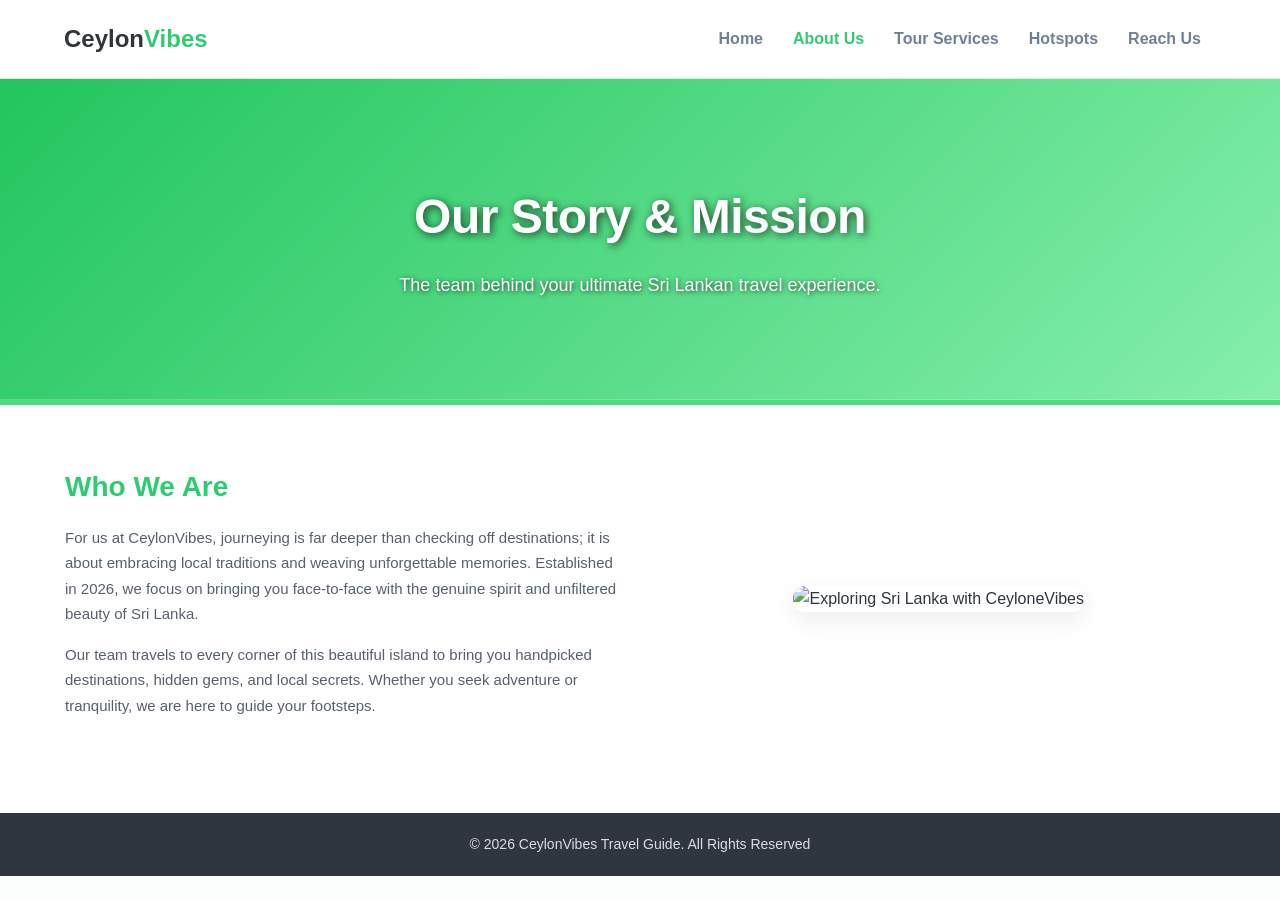
==== about.html @ 0db912fb "Initial commit" ====
<!DOCTYPE html>
<head>
    <meta charset="utf-8">
    <meta name="viewport" content="width=device-width, initial-scale=1.0">
    <title>About Our Journey | CeyloneVibes</title>
    <link rel="stylesheet" type="text/css" href="css/about.css">
</head>
<body>

    <header class="cv-global-header">
        <div class="cv-brand-identity">
            <h2>Ceylon<span>Vibes</span></h2>
        </div>
        <nav class="cv-navigation-bar">
            <ul class="cv-nav-menu">
                <li><a href="index.html" class="cv-menu-link">Home</a></li>
                <li><a href="about.html" class="cv-menu-link active-page">About Us</a></li>
                <li><a href="services.html" class="cv-menu-link">Tour Services</a></li>
                <li><a href="destinations.html" class="cv-menu-link">Hotspots</a></li>
                <li><a href="contact.html" class="cv-menu-link">Reach Us</a></li>
            </ul>
        </nav>
    </header>

   <section class="cv-storyline-header" >
        <div class="cv-storyline-text">
            <h1>Our Story & Mission</h1>
            <p>The team behind your ultimate Sri Lankan travel experience.</p>
        </div>
    </section>

    <main class="cv-about-content-hub">
        <div class="cv-about-split-container">
            <div class="cv-about-info-block">
                <h3>Who We Are</h3>
                <p>For us at CeylonVibes, journeying is far deeper than checking off destinations; it is about embracing local traditions and weaving unforgettable memories. Established in 2026, we focus on bringing you face-to-face with the genuine spirit and unfiltered beauty of Sri Lanka.</p>
                <p>Our team travels to every corner of this beautiful island to bring you handpicked destinations, hidden gems, and local secrets. Whether you seek adventure or tranquility, we are here to guide your footsteps.</p>
            </div>
            
            <div class="cv-about-visual-block">
                <img src="images/about-us.jpg" alt="Exploring Sri Lanka with CeyloneVibes">
            </div>
        </div>
    </main>

    <footer class="cv-main-footer">
        <p>&copy; 2026 CeylonVibes Travel Guide. All Rights Reserved</p>
    </footer>

</body>
</html>
---- css/about.css ----
/* Base settings & Global Reset */
* {
    margin: 0;
    padding: 0;
    box-sizing: border-box;
    font-family: 'Segoe UI', Tahoma, Geneva, Verdana, sans-serif;
}

body {
    background-color: #fcfdfd;
    color: #2f3640;
    line-height: 1.6;
}

/* Header and Navigation Bar */
.cv-global-header {
    display: flex;
    justify-content: space-between;
    align-items: center;
    padding: 20px 5%;
    background-color: #ffffff;
    border-bottom: 1px solid #e1e8ed;
    width: 100%;
}

.cv-brand-identity h2 {
    color: #2f3640;
    font-size: 24px;
}

.cv-brand-identity h2 span {
    color: #2ecc71; 
}

.cv-navigation-bar {
    display: block;
}

.cv-nav-menu {
    display: flex;
    list-style: none;
}

.cv-menu-link {
    text-decoration: none;
    color: #718093;
    padding: 10px 15px;
    font-weight: bold;
}

.cv-menu-link:hover, .active-page {
    color: #2ecc71;
}

/* About Page Title Section */
.cv-storyline-header {
    background-image: linear-gradient(135deg, #22c55e, #86efac), url('images/about-us.jpg'); 
    background-size: cover;
    border-bottom: 5px solid #4ade80;
    background-position: center;
    background-repeat: no-repeat;
    color: #ffffff;
    text-align: center;
    padding: 100px 20px; 
    width: 100%;
    clear: both;
}

.cv-storyline-text h1 {
    font-size: 48px;
    margin-bottom: 15px;
    font-weight: 700;
    color: #ffffff !important;
    letter-spacing: -0.5px;
    text-shadow: 2px 2px 8px rgba(0, 0, 0, 0.7); 
}

.cv-storyline-text p {
    font-size: 18px;
    color: #ffffff !important;
    max-width: 650px;
    margin: 0 auto;
    text-shadow: 1px 1px 5px rgba(0, 0, 0, 0.7);
}

/* Main Content Hub */
.cv-about-content-hub {
    padding: 60px 20px 80px 20px;
    background-color: #ffffff;
    clear: both;
}

.cv-about-split-container {
    max-width: 1150px;
    margin: 0 auto;
    display: flex;
    align-items: center;
    gap: 45px;
    flex-wrap: wrap;
}

.cv-about-info-block {
    flex: 1;
    min-width: 300px;
}

.cv-about-info-block h3 {
    color: #2ecc71; 
    font-size: 28px;
    margin-bottom: 15px;
}

.cv-about-info-block p {
    color: #57606f;
    line-height: 1.7;
    margin-bottom: 15px;
    font-size: 15px;
}

.cv-about-visual-block {
    flex: 1;
    min-width: 300px;
    text-align: center;
}

.cv-about-visual-block img {
    max-width: 100%;
    height: auto;
    border-radius: 12px;
    box-shadow: 0 8px 25px rgba(0,0,0,0.08);
}

/* Footer */
.cv-main-footer {
    background-color: #2f3640;
    color: #dcdde1;
    text-align: center;
    padding: 20px;
    font-size: 14px;
    clear: both;
}
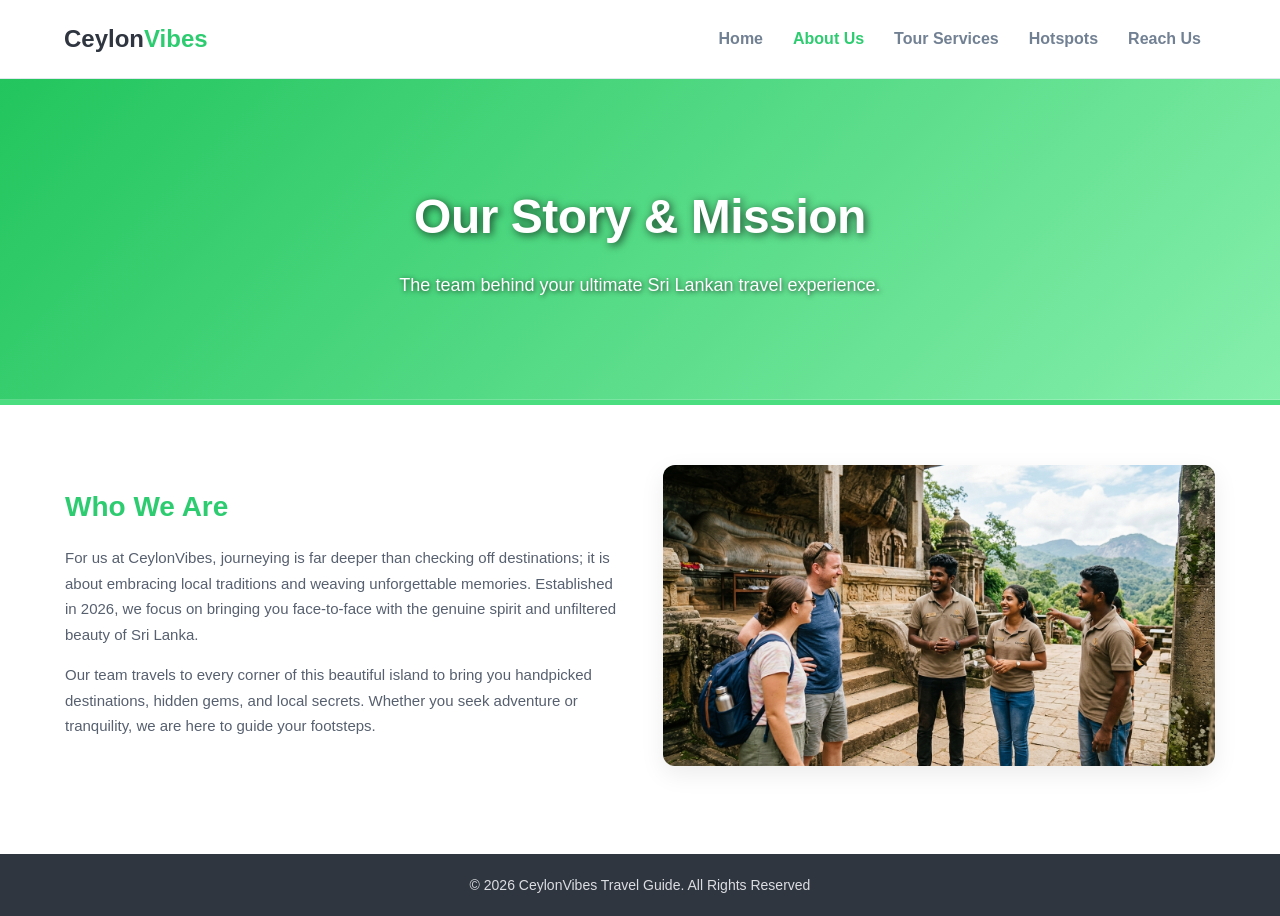
==== commit cb803249: "Update about.css" ====
--- a/about.html
+++ b/about.html
@@ -26,6 +26,7 @@
         <div class="cv-storyline-text">
             <h1>Our Story & Mission</h1>
             <p>The team behind your ultimate Sri Lankan travel experience.</p>
+
         </div>
     </section>
 
@@ -38,7 +39,7 @@
             </div>
             
             <div class="cv-about-visual-block">
-                <img src="images/about-us.jpg" alt="Exploring Sri Lanka with CeyloneVibes">
+                <img src="Images/about-us.jpg" alt="Exploring Sri Lanka with CeyloneVibes">
             </div>
         </div>
     </main>
--- a/css/about.css
+++ b/css/about.css
@@ -54,7 +54,7 @@
 
 /* About Page Title Section */
 .cv-storyline-header {
-    background-image: linear-gradient(135deg, #22c55e, #86efac), url('images/about-us.jpg'); 
+    background-image: linear-gradient(135deg, #22c55e, #86efac), url('Images/about-us.jpg'); 
     background-size: cover;
     border-bottom: 5px solid #4ade80;
     background-position: center;
